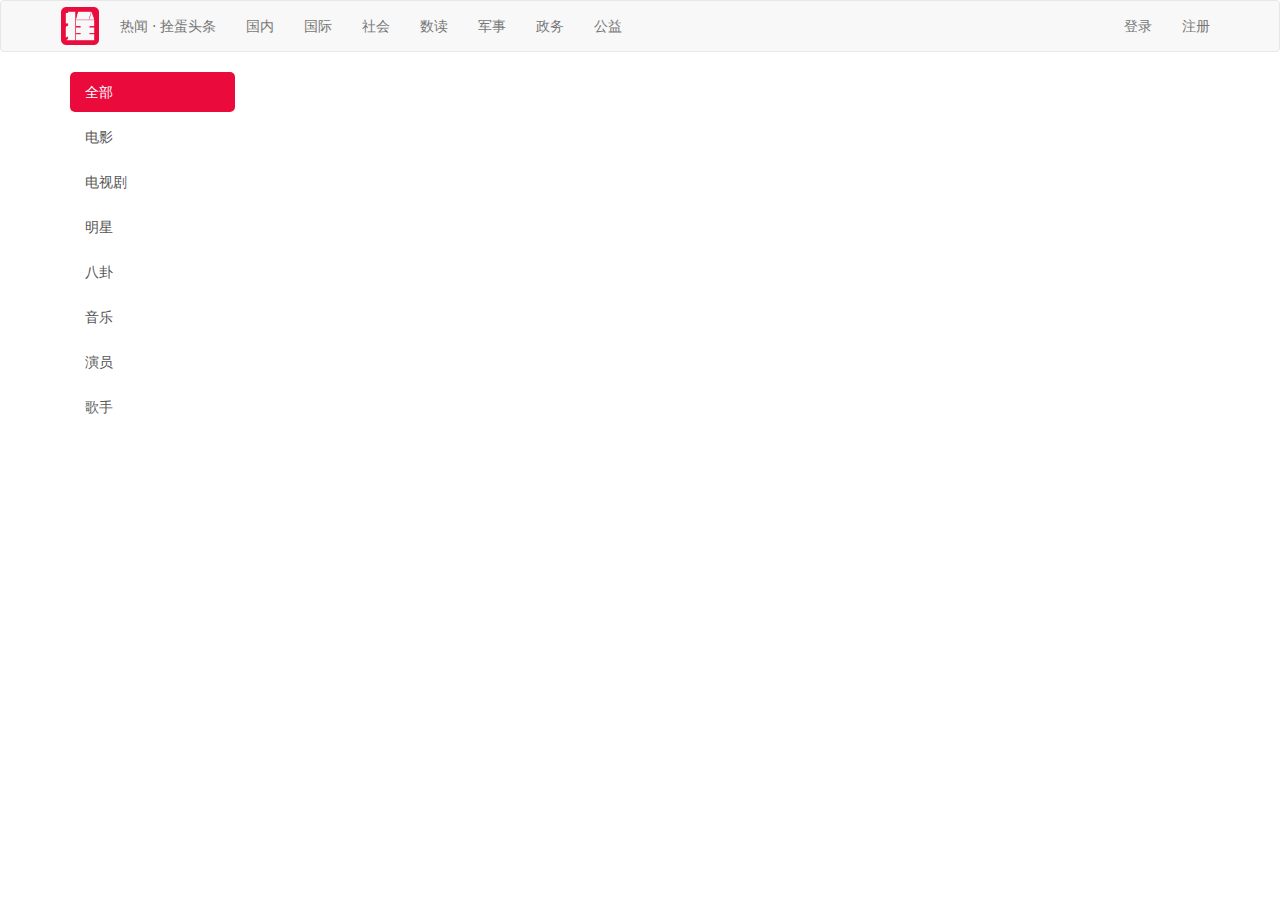
==== index.html @ 2fc07e65 "navbar&&listgroup" ====
<!DOCTYPE html>
<html lang="en">
<head>
    <meta charset="UTF-8">
    <title>Title</title>
    <link rel="stylesheet" href="./css/bootstrap.min.css">
    <link rel="stylesheet" href="./css/main.css">
</head>
<body>
<div class="navbar navbar-default">
    <div class="container">
        <div class="navbar-header">
            <a href="index.html" class="navbar-brand"></a>
        </div>
        <ul class="nav navbar-nav">
            <li><a href="#">热闻 ⋅ 拴蛋头条</a></li>
            <li><a href="#">国内</a></li>
            <li><a href="#">国际</a></li>
            <li><a href="#">社会</a></li>
            <li><a href="#">数读</a></li>
            <li><a href="#">军事</a></li>
            <li><a href="#">政务</a></li>
            <li><a href="#">公益</a></li>
        </ul>
        <ul class="nav navbar-nav navbar-right">
            <li><a href="#">登录</a></li>
            <li><a href="#">注册</a></li>
        </ul>
    </div>
</div>
<div class="container">
    <div class="row">
        <div class="col-sm-2">
            <div class="list-group side-bar">
                <a href="#" class="list-group-item active">全部</a>
                <a href="#" class="list-group-item">电影</a>
                <a href="#" class="list-group-item">电视剧</a>
                <a href="#" class="list-group-item">明星</a>
                <a href="#" class="list-group-item">八卦</a>
                <a href="#" class="list-group-item">音乐</a>
                <a href="#" class="list-group-item">演员</a>
                <a href="#" class="list-group-item">歌手</a>
            </div>
        </div>
        <div class="col-sm-7">

        </div>
        <div class="col-sm-5">

        </div>
    </div>
</div>
</body>
</html>
---- css/main.css ----
.navbar-brand {
    background-image: url("../img/logo.png");
    background-repeat: no-repeat;
    background-position: center center;
    background-size: 75%;
    width: 50px;
}

.side-bar .list-group-item {
    border: none;
    border-radius: 5px;
    margin-bottom: 5px;
}

.side-bar .list-group-item.active {
    background: #ea0b3c;
}
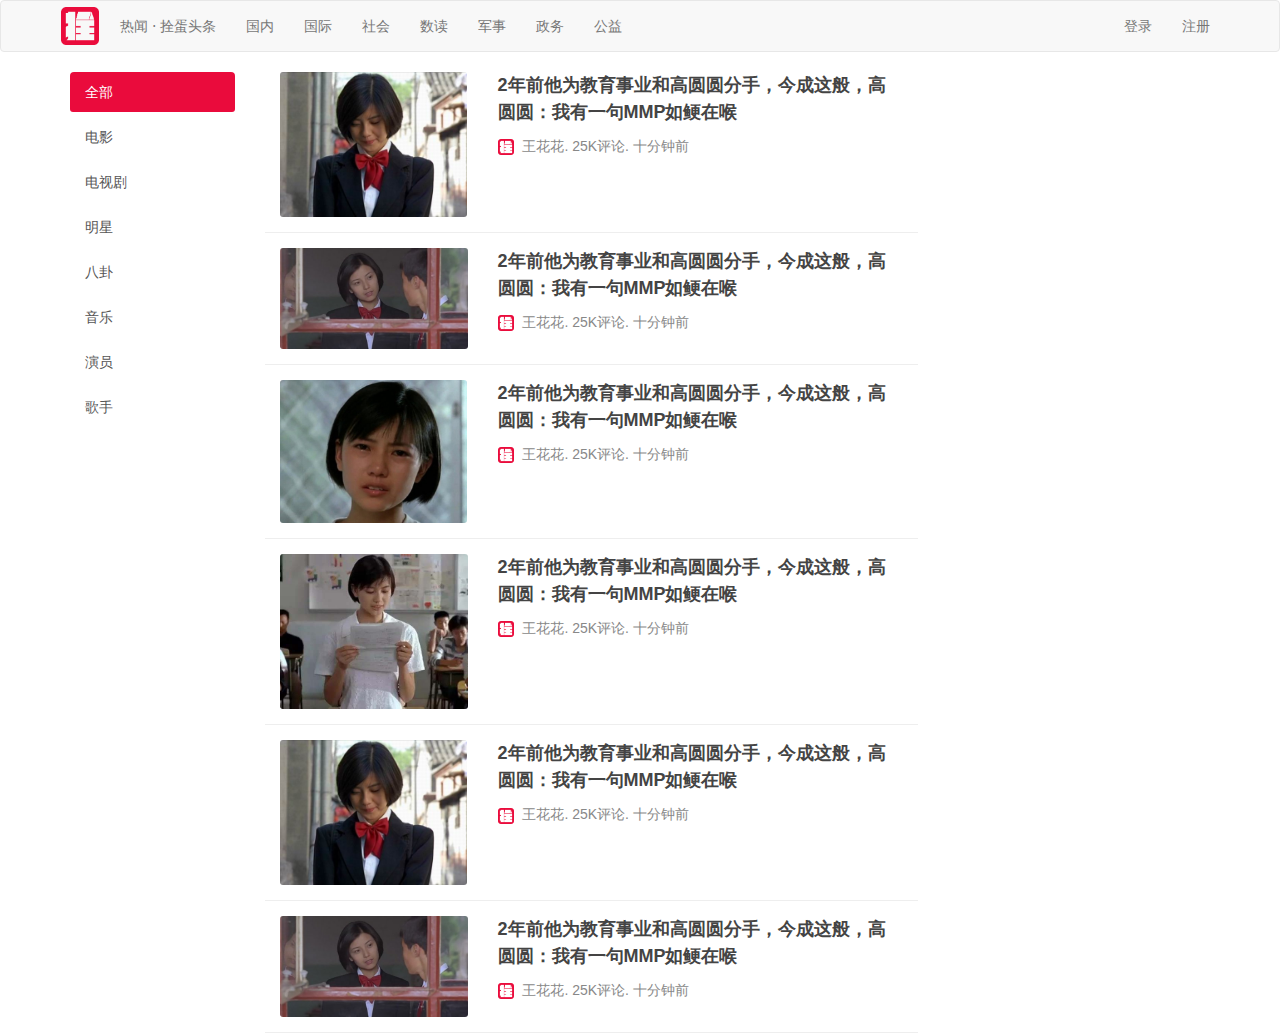
==== commit 62e990dd: "新闻列表提交" ====
--- a/index.html
+++ b/index.html
@@ -43,8 +43,104 @@
             </div>
         </div>
         <div class="col-sm-7">
-
-        </div>
+            <div class="news-list">
+                <div class="news-list-item clearfix">
+                    <div class="col-xs-4">
+                        <img src="img/2-1.jpg">
+                    </div>
+                    <div class="col-xs-8">
+                        <a href="index.html" class="title">
+                            2年前他为教育事业和高圆圆分手，今成这般，高圆圆：我有一句MMP如鲠在喉
+                        </a>
+                        <div class="info">
+                            <span class="avatar"><img src="img/logo.png"></span>
+                            <span>王花花</span>.
+                            <span>25K评论</span>.
+                            <span>十分钟前</span>
+                        </div>
+                    </div>
+                </div>
+                <div class="news-list-item clearfix">
+                    <div class="col-xs-4">
+                        <img src="img/2-2.jpg">
+                    </div>
+                    <div class="col-xs-8">
+                        <a href="index.html" class="title">
+                            2年前他为教育事业和高圆圆分手，今成这般，高圆圆：我有一句MMP如鲠在喉
+                        </a>
+                        <div class="info">
+                            <span class="avatar"><img src="img/logo.png"></span>
+                            <span>王花花</span>.
+                            <span>25K评论</span>.
+                            <span>十分钟前</span>
+                        </div>
+                    </div>
+                </div>
+                <div class="news-list-item clearfix">
+                    <div class="col-xs-4">
+                        <img src="img/2-3.jpg">
+                    </div>
+                    <div class="col-xs-8">
+                        <a href="index.html" class="title">
+                            2年前他为教育事业和高圆圆分手，今成这般，高圆圆：我有一句MMP如鲠在喉
+                        </a>
+                        <div class="info">
+                            <span class="avatar"><img src="img/logo.png"></span>
+                            <span>王花花</span>.
+                            <span>25K评论</span>.
+                            <span>十分钟前</span>
+                        </div>
+                    </div>
+                </div>
+                <div class="news-list-item clearfix">
+                    <div class="col-xs-4">
+                        <img src="img/2-4.jpg">
+                    </div>
+                    <div class="col-xs-8">
+                        <a href="index.html" class="title">
+                            2年前他为教育事业和高圆圆分手，今成这般，高圆圆：我有一句MMP如鲠在喉
+                        </a>
+                        <div class="info">
+                            <span class="avatar"><img src="img/logo.png"></span>
+                            <span>王花花</span>.
+                            <span>25K评论</span>.
+                            <span>十分钟前</span>
+                        </div>
+                    </div>
+                </div>
+                <div class="news-list-item clearfix">
+                    <div class="col-xs-4">
+                        <img src="img/2-1.jpg">
+                    </div>
+                    <div class="col-xs-8">
+                        <a href="index.html" class="title">
+                            2年前他为教育事业和高圆圆分手，今成这般，高圆圆：我有一句MMP如鲠在喉
+                        </a>
+                        <div class="info">
+                            <span class="avatar"><img src="img/logo.png"></span>
+                            <span>王花花</span>.
+                            <span>25K评论</span>.
+                            <span>十分钟前</span>
+                        </div>
+                    </div>
+                </div>
+                <div class="news-list-item clearfix">
+                    <div class="col-xs-4">
+                        <img src="img/2-2.jpg">
+                    </div>
+                    <div class="col-xs-8">
+                        <a href="index.html" class="title">
+                            2年前他为教育事业和高圆圆分手，今成这般，高圆圆：我有一句MMP如鲠在喉
+                        </a>
+                        <div class="info">
+                            <span class="avatar"><img src="img/logo.png"></span>
+                            <span>王花花</span>.
+                            <span>25K评论</span>.
+                            <span>十分钟前</span>
+                        </div>
+                    </div>
+                </div>
+            </div>
         <div class="col-sm-5">
 
         </div>
--- a/css/main.css
+++ b/css/main.css
@@ -6,12 +6,61 @@
     width: 50px;
 }
 
+.list-group-item, img {
+    border-radius: 3px;
+}
+
 .side-bar .list-group-item {
     border: none;
-    border-radius: 5px;
     margin-bottom: 5px;
 }
 
 .side-bar .list-group-item.active {
     background: #ea0b3c;
-}+}
+
+.news-list-item
+{
+    padding: 15px 0;
+    border-bottom: 1px solid #eeeeee;
+}
+
+.news-list-item:first-child
+{
+    padding-top: 0;
+}
+
+.news-list-item img {
+    display: block;
+    max-width: 100%;
+}
+
+.news-list-item .title {
+    display: block;
+    font-size: 18px;
+    font-weight: bold;
+    margin-bottom: 10px;
+    color: #444444;
+    line-height: 1.5;
+}
+
+.news-list-item .title:hover
+{
+    text-decoration: none;
+    color:#ea0b3c;
+}
+
+.news-list-item .info {
+    color: #888;
+}
+
+.news-list-item .avatar {
+    display: inline-block;
+}
+
+.avatar img {
+    display: inline-block;
+    width: 16px;
+    height: 16px;
+    margin-right: 5px;
+}
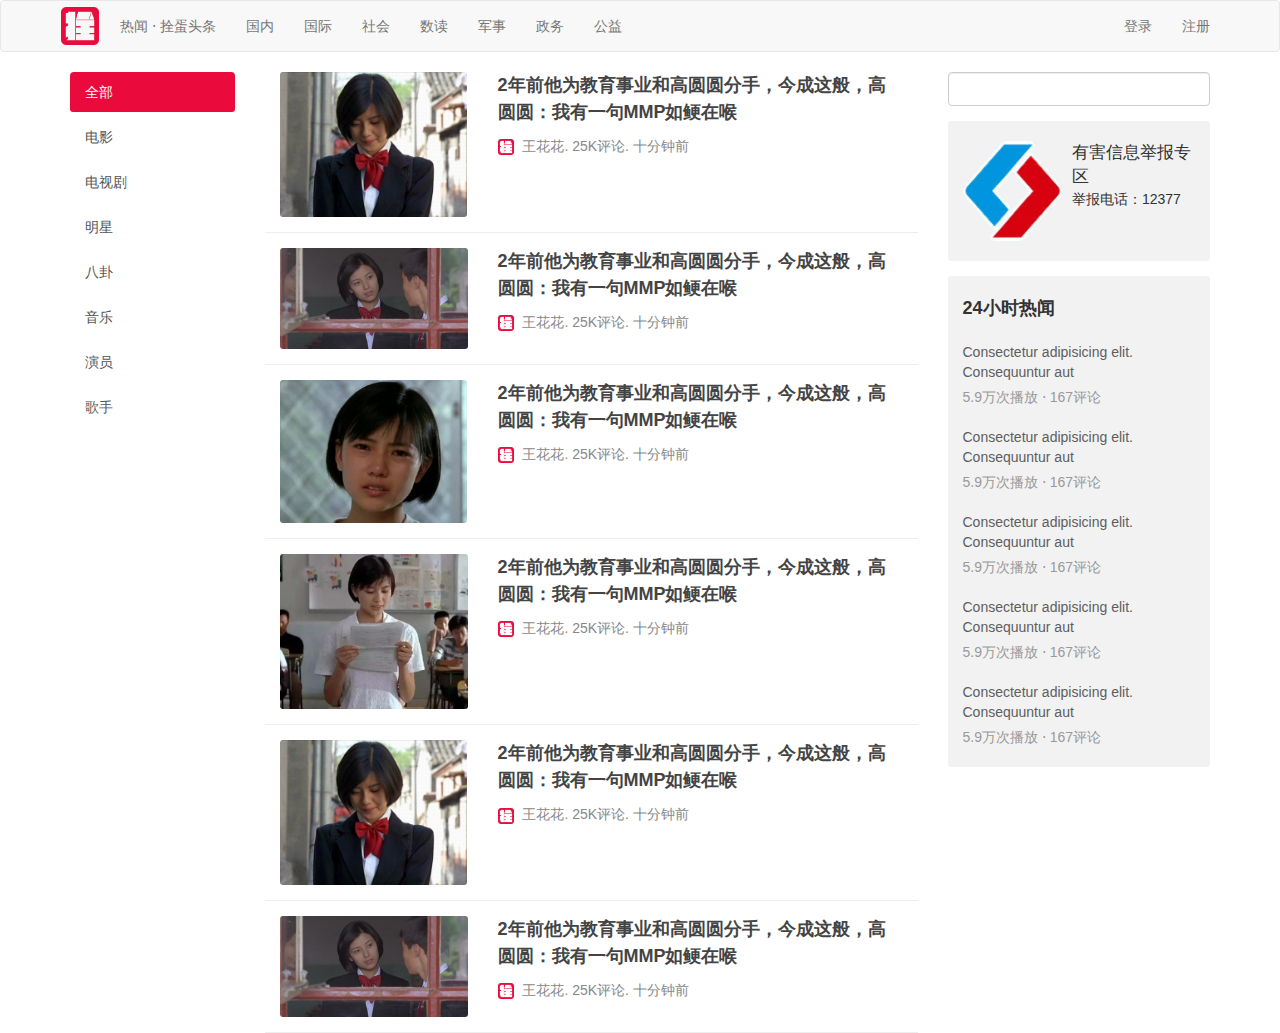
==== commit ec0e6dee: "新闻首页右侧边栏提交" ====
--- a/index.html
+++ b/index.html
@@ -141,8 +141,69 @@
                     </div>
                 </div>
             </div>
-        <div class="col-sm-5">
-
+    </div>
+        <div class="col-sm-3">
+            <div class="search-bar">
+                <input type="search" class="form-control">
+            </div>
+            <div class="side-bar-card flag clearfix">
+                <div class="col-xs-5">
+                    <img src="img/1-1.png">
+                </div>
+                <div class="col-xs-7">
+                    <div class="text-lg">有害信息举报专区</div>
+                    <div>举报电话：12377</div>
+                </div>
+            </div>
+            <div class="side-bar-card clearfix">
+               <div class="card-title">
+                  24小时热闻
+               </div>
+               <div class="card-body">
+                  <div class="card-list">
+                      <a href="#" class="list-item">
+                          <div class="item-title">
+                              Consectetur adipisicing elit. Consequuntur aut
+                          </div>
+                          <div class="item-info">
+                              5.9万次播放  ⋅ 167评论
+                          </div>
+                      </a>
+                      <a href="#" class="list-item">
+                          <div class="item-title">
+                              Consectetur adipisicing elit. Consequuntur aut
+                          </div>
+                          <div class="item-info">
+                              5.9万次播放  ⋅ 167评论
+                          </div>
+                      </a>
+                      <a href="#" class="list-item">
+                          <div class="item-title">
+                              Consectetur adipisicing elit. Consequuntur aut
+                          </div>
+                          <div class="item-info">
+                              5.9万次播放  ⋅ 167评论
+                          </div>
+                      </a>
+                      <a href="#" class="list-item">
+                          <div class="item-title">
+                              Consectetur adipisicing elit. Consequuntur aut
+                          </div>
+                          <div class="item-info">
+                              5.9万次播放  ⋅ 167评论
+                          </div>
+                      </a>
+                      <a href="#" class="list-item">
+                          <div class="item-title">
+                              Consectetur adipisicing elit. Consequuntur aut
+                          </div>
+                          <div class="item-info">
+                              5.9万次播放  ⋅ 167评论
+                          </div>
+                      </a>
+                  </div>
+               </div>
+            </div>
         </div>
     </div>
 </div>
--- a/css/main.css
+++ b/css/main.css
@@ -64,3 +64,50 @@
     height: 16px;
     margin-right: 5px;
 }
+
+.side-bar-card {
+    border-radius: 3px;
+    background: rgba(0, 0, 0, 0.05);
+    margin-top: 15px;
+    padding: 10px 0;
+}
+
+.side-bar-card.flag {
+    padding: 20px 0;
+}
+
+.side-bar-card.flag img {
+    width: 100px;
+    height: 100px;
+}
+
+.side-bar-card .text-lg {
+    font-size: 120%;
+}
+
+.side-bar-card .list-item {
+    color: #5e5e5e;
+}
+
+.side-bar-card .card-title {
+    font-size: 18px;
+    font-weight: bold;
+    padding: 0 15px;
+}
+
+.side-bar-card .card-title,
+.side-bar-card .card-body .list-item {
+    display: block;
+    padding: 10px 15px;
+}
+
+.side-bar-card .list-item:hover {
+    text-decoration: none;
+    color: #444444;
+    background: rgba(0, 0, 0, 0.05);
+}
+
+.side-bar-card .list-item .item-info {
+    margin-top: 5px;
+    color: #999;
+}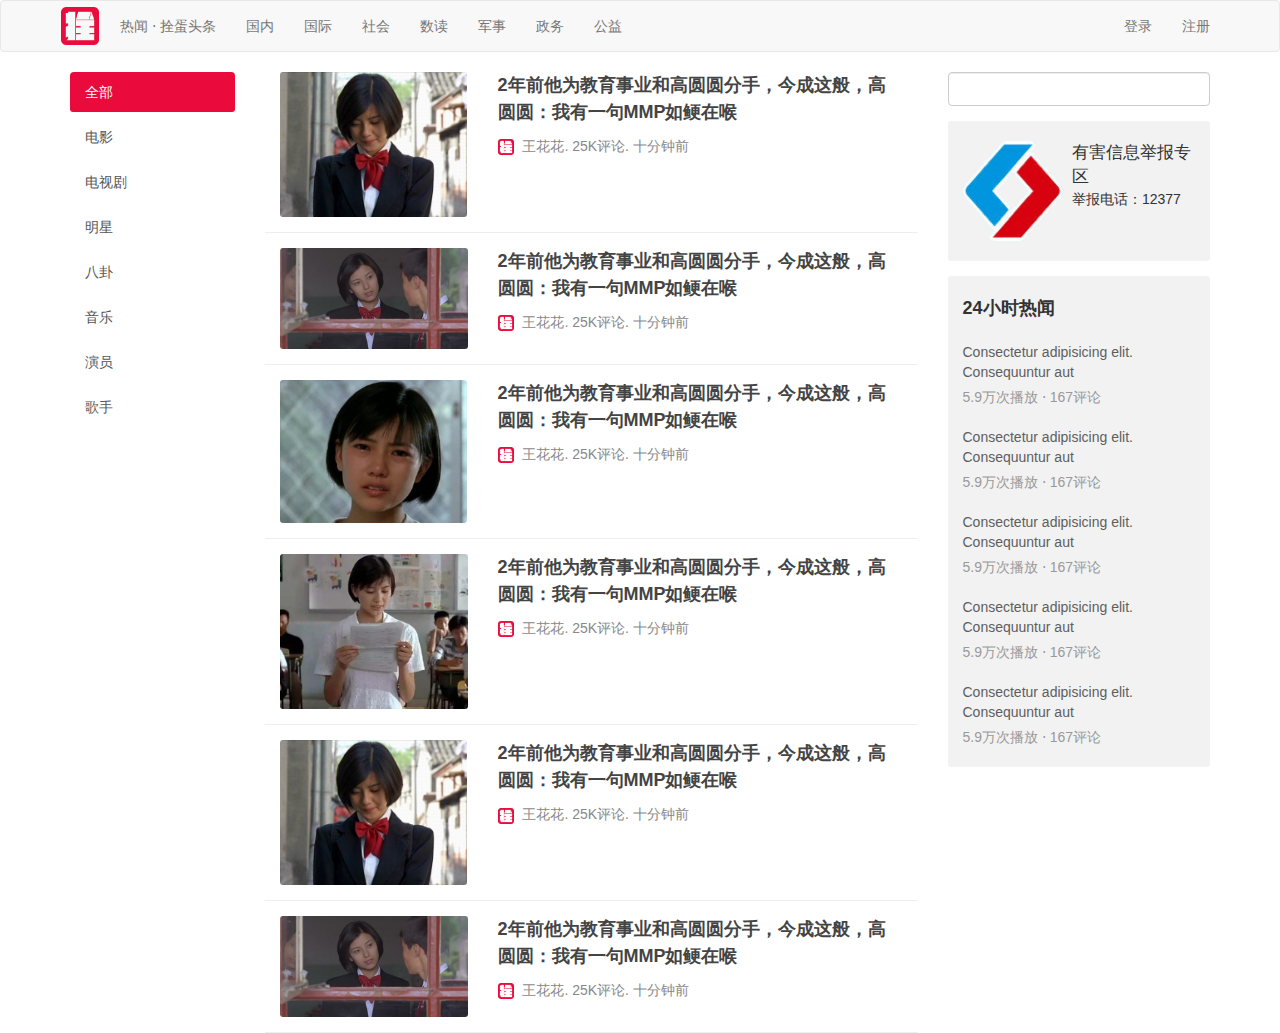
==== commit 2d14af21: "登录页面提交" ====
--- a/index.html
+++ b/index.html
@@ -23,8 +23,8 @@
             <li><a href="#">公益</a></li>
         </ul>
         <ul class="nav navbar-nav navbar-right">
-            <li><a href="#">登录</a></li>
-            <li><a href="#">注册</a></li>
+            <li><a href="login.html">登录</a></li>
+            <li><a href="signup.html">注册</a></li>
         </ul>
     </div>
 </div>
@@ -49,7 +49,7 @@
                         <img src="img/2-1.jpg">
                     </div>
                     <div class="col-xs-8">
-                        <a href="index.html" class="title">
+                        <a href="news.html" class="title">
                             2年前他为教育事业和高圆圆分手，今成这般，高圆圆：我有一句MMP如鲠在喉
                         </a>
                         <div class="info">
@@ -65,7 +65,7 @@
                         <img src="img/2-2.jpg">
                     </div>
                     <div class="col-xs-8">
-                        <a href="index.html" class="title">
+                        <a href="news.html" class="title">
                             2年前他为教育事业和高圆圆分手，今成这般，高圆圆：我有一句MMP如鲠在喉
                         </a>
                         <div class="info">
@@ -81,7 +81,7 @@
                         <img src="img/2-3.jpg">
                     </div>
                     <div class="col-xs-8">
-                        <a href="index.html" class="title">
+                        <a href="news.html" class="title">
                             2年前他为教育事业和高圆圆分手，今成这般，高圆圆：我有一句MMP如鲠在喉
                         </a>
                         <div class="info">
@@ -97,7 +97,7 @@
                         <img src="img/2-4.jpg">
                     </div>
                     <div class="col-xs-8">
-                        <a href="index.html" class="title">
+                        <a href="news.html" class="title">
                             2年前他为教育事业和高圆圆分手，今成这般，高圆圆：我有一句MMP如鲠在喉
                         </a>
                         <div class="info">
@@ -113,7 +113,7 @@
                         <img src="img/2-1.jpg">
                     </div>
                     <div class="col-xs-8">
-                        <a href="index.html" class="title">
+                        <a href="news.html" class="title">
                             2年前他为教育事业和高圆圆分手，今成这般，高圆圆：我有一句MMP如鲠在喉
                         </a>
                         <div class="info">
@@ -129,7 +129,7 @@
                         <img src="img/2-2.jpg">
                     </div>
                     <div class="col-xs-8">
-                        <a href="index.html" class="title">
+                        <a href="news.html" class="title">
                             2年前他为教育事业和高圆圆分手，今成这般，高圆圆：我有一句MMP如鲠在喉
                         </a>
                         <div class="info">
--- a/css/main.css
+++ b/css/main.css
@@ -110,4 +110,23 @@
 .side-bar-card .list-item .item-info {
     margin-top: 5px;
     color: #999;
+}
+
+.container-small {
+    max-width: 500px;
+}
+
+.btn-primary {
+    background-color: #ea0c3c;
+    border-color: #ea0c3c;
+}
+
+.btn-primary:hover,
+.btn-primary:focus {
+    background-color: #d00e38;
+    border-color: #d00e38;
+}
+
+a:hover {
+    text-decoration: none;
 }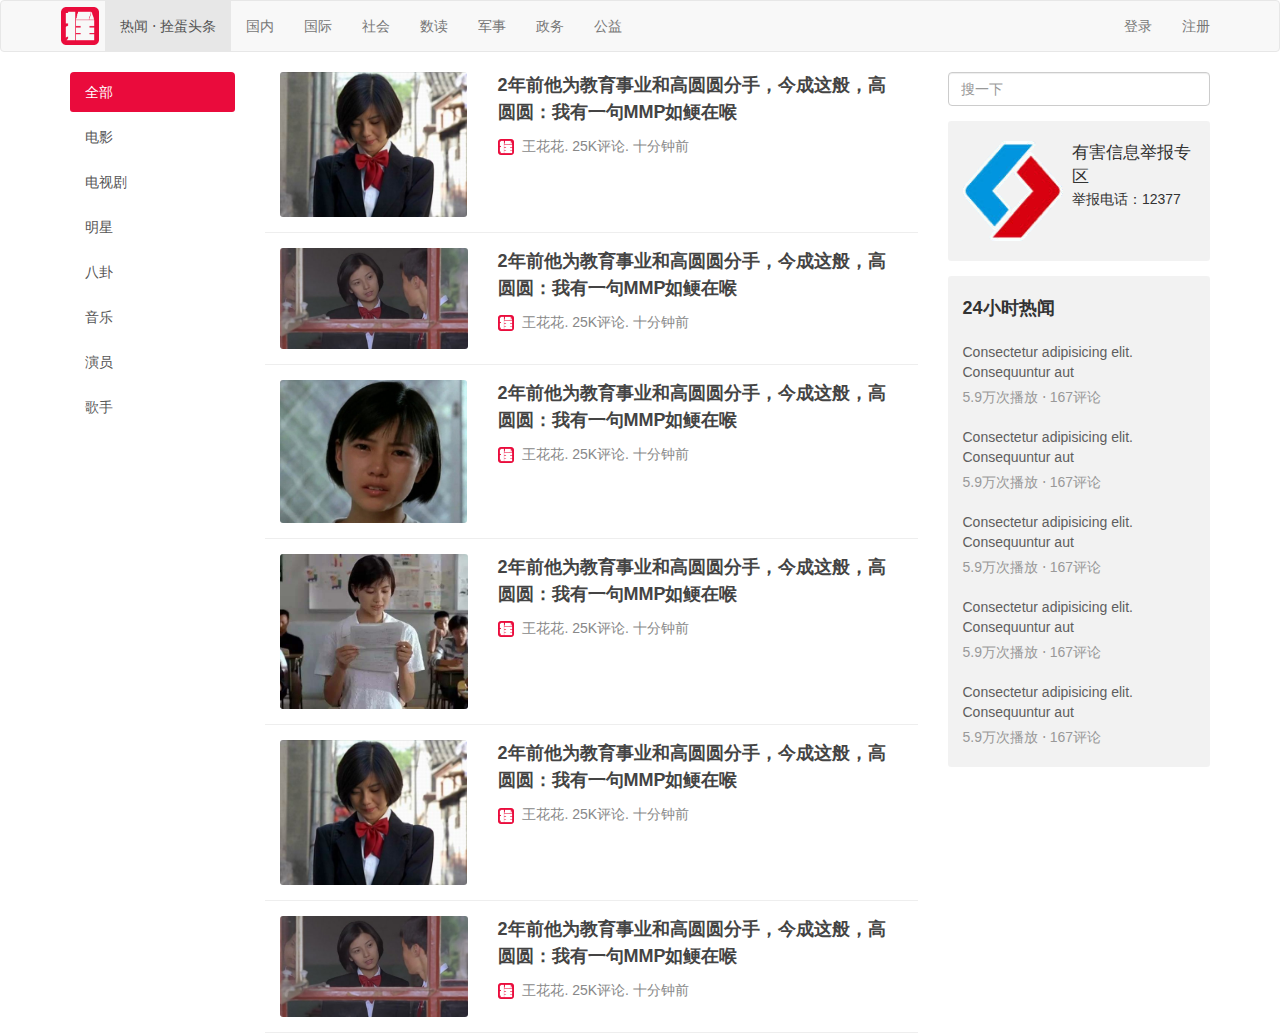
==== commit 42bee7d0: "注册界面提交" ====
--- a/index.html
+++ b/index.html
@@ -13,7 +13,7 @@
             <a href="index.html" class="navbar-brand"></a>
         </div>
         <ul class="nav navbar-nav">
-            <li><a href="#">热闻 ⋅ 拴蛋头条</a></li>
+            <li class="active"><a href="index.html">热闻 ⋅ 拴蛋头条</a></li>
             <li><a href="#">国内</a></li>
             <li><a href="#">国际</a></li>
             <li><a href="#">社会</a></li>
@@ -144,7 +144,7 @@
     </div>
         <div class="col-sm-3">
             <div class="search-bar">
-                <input type="search" class="form-control">
+                <input type="search" class="form-control" placeholder="搜一下">
             </div>
             <div class="side-bar-card flag clearfix">
                 <div class="col-xs-5">
